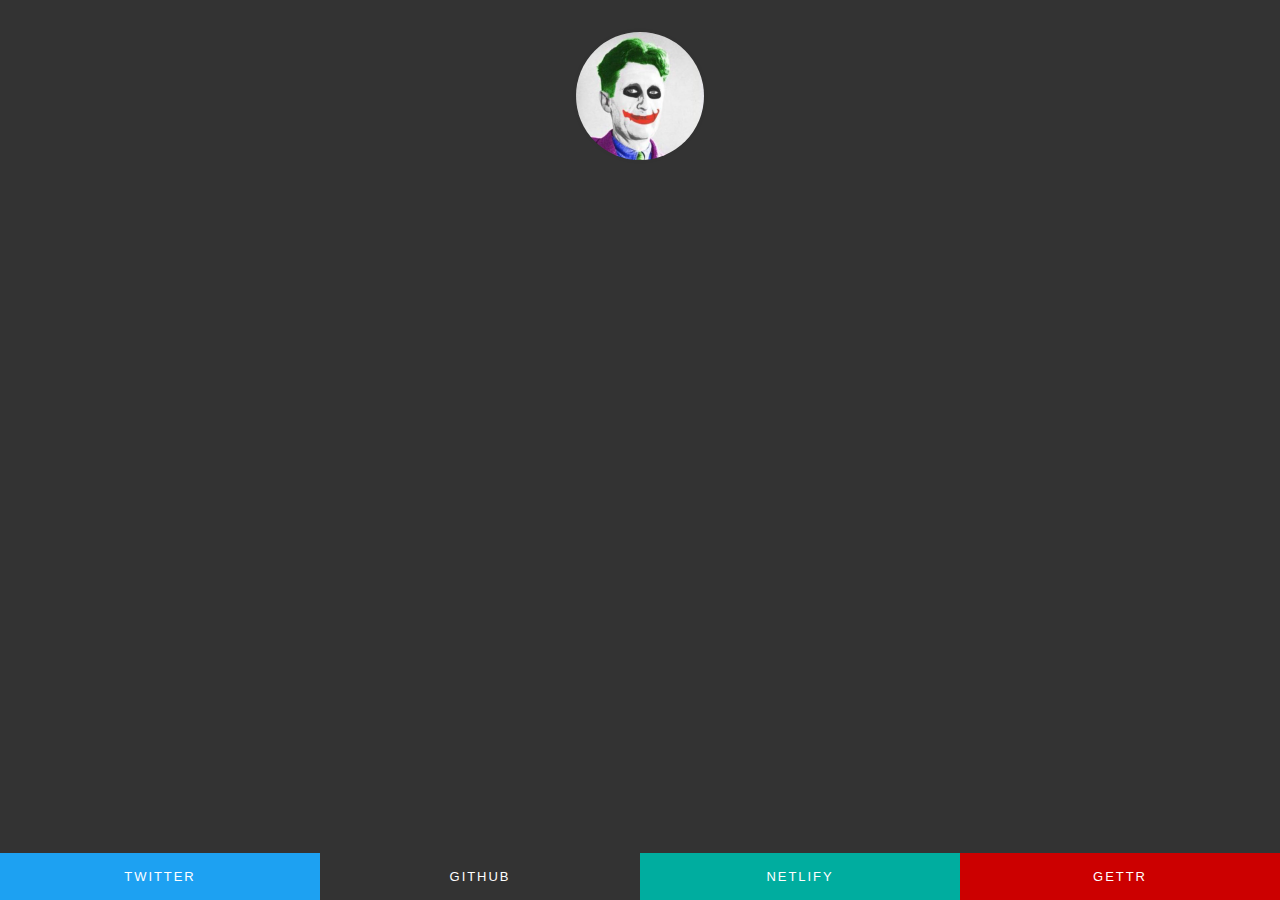
==== site/index.html @ 6730dc59 "Added meta tags" ====
<!doctype html><html lang="de"><head><meta charset="UTF-8"><meta name="viewport" content="width=device-width,initial-scale=1"><title>George Oorrrwell</title><link rel="stylesheet" href="./style.css"><link rel="apple-touch-icon" sizes="180x180" href="/apple-touch-icon.png"><link rel="icon" type="image/png" sizes="32x32" href="/favicon-32x32.png"><link rel="icon" type="image/png" sizes="16x16" href="/favicon-16x16.png"><link rel="manifest" href="/site.webmanifest"><link rel="mask-icon" href="/safari-pinned-tab.svg" color="#5bbad5"><meta name="msapplication-TileColor" content="#da532c"><meta name="theme-color" content="#ffffff"><meta name="robots" content="index, follow, noarchive, noimageindex"><meta name="" content="Oorrrwell - insanity divides the world"><style type="text/css" media="screen">:root{--sans:"Fira Sans";--clr-base:#333;--clr-facebook:#1877f2;--clr-gettr:#c00;--clr-github:#333;--clr-netlify:#00ad9f;--clr-twitter:#1da1f2;--spacing:1rem}html{font-family:-apple-system,BlinkMacSystemFont,"Segoe UI",Roboto,Oxygen,Ubuntu,Cantarell,"Open Sans","Helvetica Neue",sans-serif}body,html{min-height:100vh}.bg-base{background-color:var(--clr-base)}.bg-facebook{background-color:var(--clr-facebook)}.bg-gettr{background-color:var(--clr-gettr)}.bg-github{background-color:var(--clr-github)}.bg-netlify{background-color:var(--clr-netlify)}.bg-twitter{background-color:var(--clr-twitter)}.clr-base{color:var(--clr-base)}.clr-white{color:#fff}.clr-facebook{color:var(--clr-facebook)}.clr-gettr{color:var(--clr-gettr)}.clr-github{color:var(--clr-github)}.clr-netlify{color:var(--clr-netlify)}.clr-twitter{color:var(--clr-twitter)}.layout-default{display:grid;grid-template-rows:min-content auto auto max-content}.content-center{display:flex;justify-content:center}.hidden{display:none;visibility:hidden}.social{background:pink}.social ul{display:flex}.social li{flex:1 1 1px}.social li a{display:block;font-size:13px;letter-spacing:.15em;padding:var(--spacing) 0;text-align:center;text-decoration:none;text-transform:uppercase}ul{list-style:none;margin:0;padding:0}li{margin:0;padding:0}</style></head><body class="bg-base layout-default"><header class="content-center"><img class="circle centered logo" src="./assets/oorrrwell.jpg" alt="George Oorrrwell" loading="lazy" height="384" width="384"></header><main></main><footer></footer><div class="social"><ul><li class="twitter"><a class="bg-twitter clr-white" href="https://twitter.com/oorrrwell" target="_blank"><span class="service">Twitter</span><span class="handle hidden">Oorrrwell</span></a></li><li class="github"><a class="bg-github clr-white" href="https://github.com/oorrrwell" target="_blank"><span class="service">Github</span><span class="handle hidden">Oorrrwell</span></a></li><li class="netlify"><a class="bg-netlify clr-white" href="https://oorrrwell.netlify.com/" target="_blank"><span class="service">Netlify</span><span class="handle hidden">Oorrrwell</span></a></li><li class="gettr"><a class="bg-gettr clr-white" href="https://gettr.com/user/oorrrwell" target="_blank"><span class="service">gettr</span><span class="handle hidden">Oorrrwell</span></a></li></ul></div></body></html>
---- site/style.css ----
html{-webkit-box-sizing:border-box;box-sizing:border-box}*,:after,:before{-webkit-box-sizing:inherit;box-sizing:inherit}*{margin:0px;padding:0px}body,html{background-color:#ebebeb}b img.centered{margin:0 auto}img.circle{border-radius:50%}header img{display:block;height:auto;max-width:128px}header{padding:2rem 1rem}.logo{-webkit-box-shadow:0px 0px 12px -6px rgba(0,0,0,0.1);box-shadow:0px 0px 12px -6px rgba(0,0,0,0.1)}
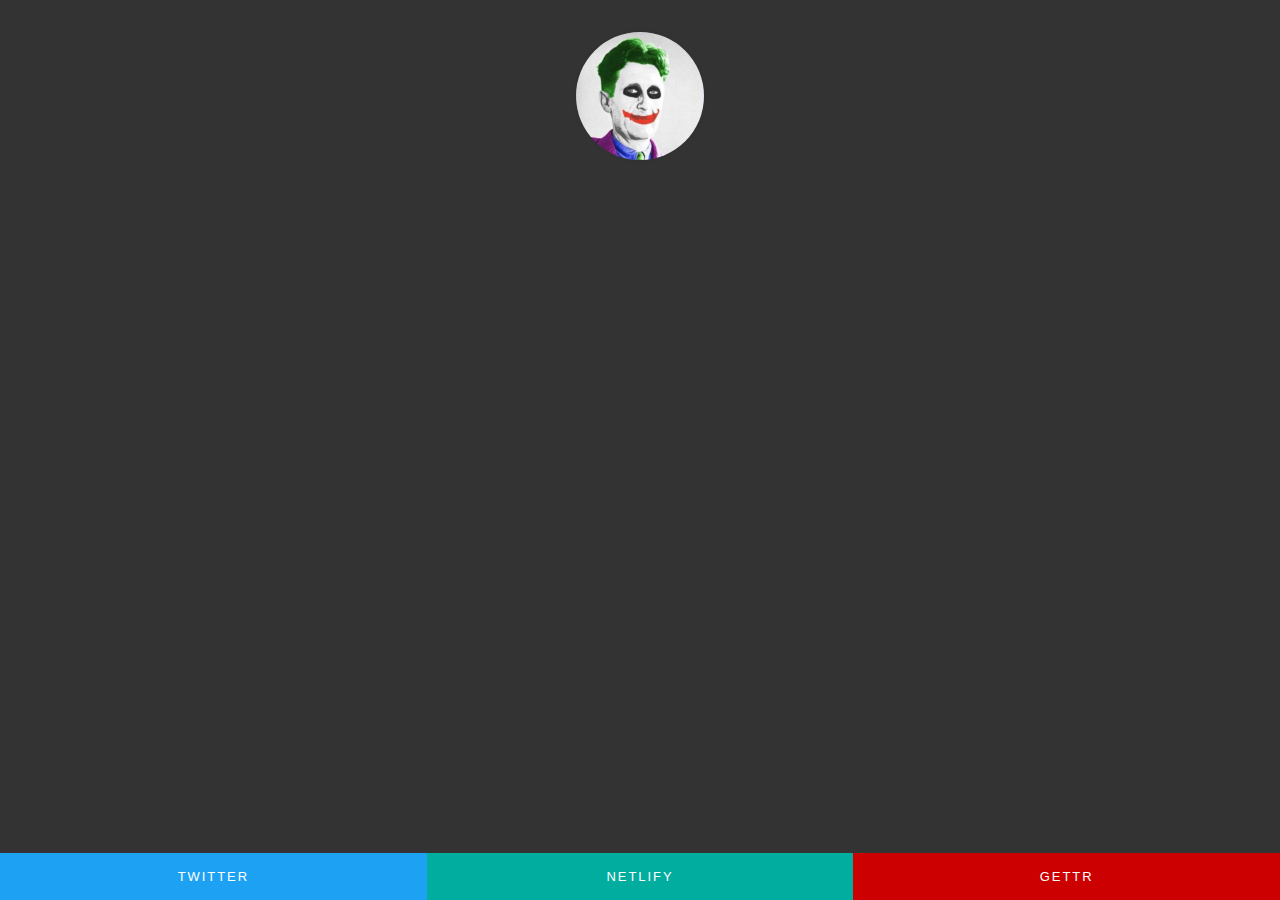
==== commit 51d6ae66: "None github" ====
--- a/site/index.html
+++ b/site/index.html
@@ -1 +1 @@
-<!doctype html><html lang="de"><head><meta charset="UTF-8"><meta name="viewport" content="width=device-width,initial-scale=1"><title>George Oorrrwell</title><link rel="stylesheet" href="./style.css"><link rel="apple-touch-icon" sizes="180x180" href="/apple-touch-icon.png"><link rel="icon" type="image/png" sizes="32x32" href="/favicon-32x32.png"><link rel="icon" type="image/png" sizes="16x16" href="/favicon-16x16.png"><link rel="manifest" href="/site.webmanifest"><link rel="mask-icon" href="/safari-pinned-tab.svg" color="#5bbad5"><meta name="msapplication-TileColor" content="#da532c"><meta name="theme-color" content="#ffffff"><meta name="robots" content="index, follow, noarchive, noimageindex"><meta name="" content="Oorrrwell - insanity divides the world"><style type="text/css" media="screen">:root{--sans:"Fira Sans";--clr-base:#333;--clr-facebook:#1877f2;--clr-gettr:#c00;--clr-github:#333;--clr-netlify:#00ad9f;--clr-twitter:#1da1f2;--spacing:1rem}html{font-family:-apple-system,BlinkMacSystemFont,"Segoe UI",Roboto,Oxygen,Ubuntu,Cantarell,"Open Sans","Helvetica Neue",sans-serif}body,html{min-height:100vh}.bg-base{background-color:var(--clr-base)}.bg-facebook{background-color:var(--clr-facebook)}.bg-gettr{background-color:var(--clr-gettr)}.bg-github{background-color:var(--clr-github)}.bg-netlify{background-color:var(--clr-netlify)}.bg-twitter{background-color:var(--clr-twitter)}.clr-base{color:var(--clr-base)}.clr-white{color:#fff}.clr-facebook{color:var(--clr-facebook)}.clr-gettr{color:var(--clr-gettr)}.clr-github{color:var(--clr-github)}.clr-netlify{color:var(--clr-netlify)}.clr-twitter{color:var(--clr-twitter)}.layout-default{display:grid;grid-template-rows:min-content auto auto max-content}.content-center{display:flex;justify-content:center}.hidden{display:none;visibility:hidden}.social{background:pink}.social ul{display:flex}.social li{flex:1 1 1px}.social li a{display:block;font-size:13px;letter-spacing:.15em;padding:var(--spacing) 0;text-align:center;text-decoration:none;text-transform:uppercase}ul{list-style:none;margin:0;padding:0}li{margin:0;padding:0}</style></head><body class="bg-base layout-default"><header class="content-center"><img class="circle centered logo" src="./assets/oorrrwell.jpg" alt="George Oorrrwell" loading="lazy" height="384" width="384"></header><main></main><footer></footer><div class="social"><ul><li class="twitter"><a class="bg-twitter clr-white" href="https://twitter.com/oorrrwell" target="_blank"><span class="service">Twitter</span><span class="handle hidden">Oorrrwell</span></a></li><li class="github"><a class="bg-github clr-white" href="https://github.com/oorrrwell" target="_blank"><span class="service">Github</span><span class="handle hidden">Oorrrwell</span></a></li><li class="netlify"><a class="bg-netlify clr-white" href="https://oorrrwell.netlify.com/" target="_blank"><span class="service">Netlify</span><span class="handle hidden">Oorrrwell</span></a></li><li class="gettr"><a class="bg-gettr clr-white" href="https://gettr.com/user/oorrrwell" target="_blank"><span class="service">gettr</span><span class="handle hidden">Oorrrwell</span></a></li></ul></div></body></html>+<!doctype html><html lang="de"><head><meta charset="UTF-8"><meta name="viewport" content="width=device-width,initial-scale=1"><title>George Oorrrwell</title><link rel="stylesheet" href="./style.css"><link rel="apple-touch-icon" sizes="180x180" href="/apple-touch-icon.png"><link rel="icon" type="image/png" sizes="32x32" href="/favicon-32x32.png"><link rel="icon" type="image/png" sizes="16x16" href="/favicon-16x16.png"><link rel="manifest" href="/site.webmanifest"><link rel="mask-icon" href="/safari-pinned-tab.svg" color="#5bbad5"><meta name="msapplication-TileColor" content="#da532c"><meta name="theme-color" content="#ffffff"><meta name="robots" content="index, follow, noarchive, noimageindex"><meta name="" content="Oorrrwell - insanity divides the world"><style type="text/css" media="screen">:root{--sans:"Fira Sans";--clr-base:#333;--clr-facebook:#1877f2;--clr-gettr:#c00;--clr-github:#333;--clr-netlify:#00ad9f;--clr-twitter:#1da1f2;--spacing:1rem}html{font-family:-apple-system,BlinkMacSystemFont,"Segoe UI",Roboto,Oxygen,Ubuntu,Cantarell,"Open Sans","Helvetica Neue",sans-serif}body,html{min-height:100vh}.bg-base{background-color:var(--clr-base)}.bg-facebook{background-color:var(--clr-facebook)}.bg-gettr{background-color:var(--clr-gettr)}.bg-github{background-color:var(--clr-github)}.bg-netlify{background-color:var(--clr-netlify)}.bg-twitter{background-color:var(--clr-twitter)}.clr-base{color:var(--clr-base)}.clr-white{color:#fff}.clr-facebook{color:var(--clr-facebook)}.clr-gettr{color:var(--clr-gettr)}.clr-github{color:var(--clr-github)}.clr-netlify{color:var(--clr-netlify)}.clr-twitter{color:var(--clr-twitter)}.layout-default{display:grid;grid-template-rows:min-content auto auto max-content}.content-center{display:flex;justify-content:center}.hidden{display:none;visibility:hidden}.social{background:pink}.social ul{display:flex}.social li{flex:1 1 1px}.social li a{display:block;font-size:13px;letter-spacing:.15em;padding:var(--spacing) 0;text-align:center;text-decoration:none;text-transform:uppercase}ul{list-style:none;margin:0;padding:0}li{margin:0;padding:0}</style></head><body class="bg-base layout-default"><header class="content-center"><img class="circle centered logo" src="./assets/oorrrwell.jpg" alt="George Oorrrwell" loading="lazy" height="384" width="384"></header><main></main><footer></footer><div class="social"><ul><li class="twitter"><a class="bg-twitter clr-white" href="https://twitter.com/oorrrwell" target="_blank"><span class="service">Twitter</span><span class="handle hidden">Oorrrwell</span></a></li><li class="netlify"><a class="bg-netlify clr-white" href="https://oorrrwell.netlify.com/" target="_blank"><span class="service">Netlify</span><span class="handle hidden">Oorrrwell</span></a></li><li class="gettr"><a class="bg-gettr clr-white" href="https://gettr.com/user/oorrrwell" target="_blank"><span class="service">gettr</span><span class="handle hidden">Oorrrwell</span></a></li></ul></div></body></html>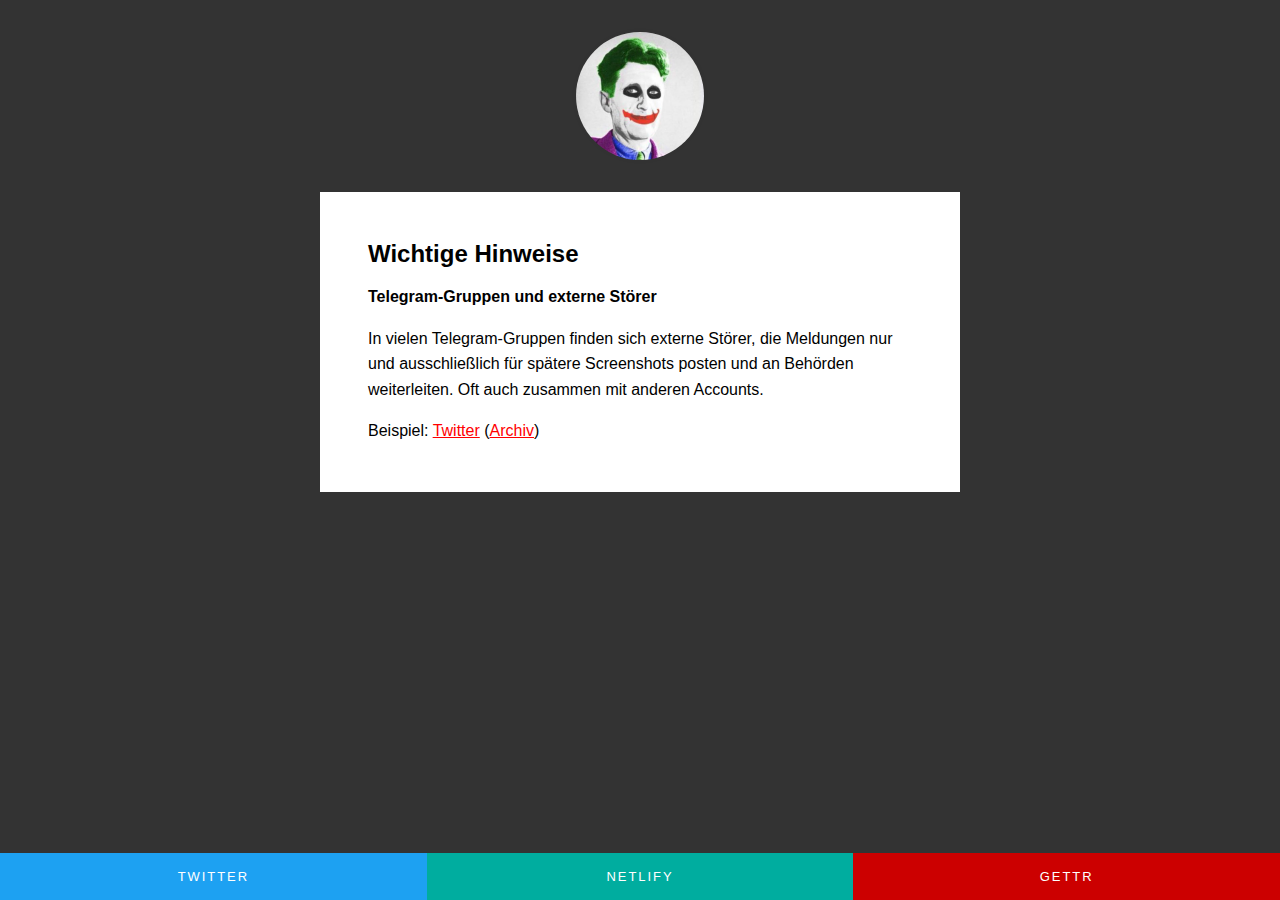
==== commit ffea66d7: "added note" ====
--- a/site/index.html
+++ b/site/index.html
@@ -1 +1 @@
-<!doctype html><html lang="de"><head><meta charset="UTF-8"><meta name="viewport" content="width=device-width,initial-scale=1"><title>George Oorrrwell</title><link rel="stylesheet" href="./style.css"><link rel="apple-touch-icon" sizes="180x180" href="/apple-touch-icon.png"><link rel="icon" type="image/png" sizes="32x32" href="/favicon-32x32.png"><link rel="icon" type="image/png" sizes="16x16" href="/favicon-16x16.png"><link rel="manifest" href="/site.webmanifest"><link rel="mask-icon" href="/safari-pinned-tab.svg" color="#5bbad5"><meta name="msapplication-TileColor" content="#da532c"><meta name="theme-color" content="#ffffff"><meta name="robots" content="index, follow, noarchive, noimageindex"><meta name="" content="Oorrrwell - insanity divides the world"><style type="text/css" media="screen">:root{--sans:"Fira Sans";--clr-base:#333;--clr-facebook:#1877f2;--clr-gettr:#c00;--clr-github:#333;--clr-netlify:#00ad9f;--clr-twitter:#1da1f2;--spacing:1rem}html{font-family:-apple-system,BlinkMacSystemFont,"Segoe UI",Roboto,Oxygen,Ubuntu,Cantarell,"Open Sans","Helvetica Neue",sans-serif}body,html{min-height:100vh}.bg-base{background-color:var(--clr-base)}.bg-facebook{background-color:var(--clr-facebook)}.bg-gettr{background-color:var(--clr-gettr)}.bg-github{background-color:var(--clr-github)}.bg-netlify{background-color:var(--clr-netlify)}.bg-twitter{background-color:var(--clr-twitter)}.clr-base{color:var(--clr-base)}.clr-white{color:#fff}.clr-facebook{color:var(--clr-facebook)}.clr-gettr{color:var(--clr-gettr)}.clr-github{color:var(--clr-github)}.clr-netlify{color:var(--clr-netlify)}.clr-twitter{color:var(--clr-twitter)}.layout-default{display:grid;grid-template-rows:min-content auto auto max-content}.content-center{display:flex;justify-content:center}.hidden{display:none;visibility:hidden}.social{background:pink}.social ul{display:flex}.social li{flex:1 1 1px}.social li a{display:block;font-size:13px;letter-spacing:.15em;padding:var(--spacing) 0;text-align:center;text-decoration:none;text-transform:uppercase}ul{list-style:none;margin:0;padding:0}li{margin:0;padding:0}</style></head><body class="bg-base layout-default"><header class="content-center"><img class="circle centered logo" src="./assets/oorrrwell.jpg" alt="George Oorrrwell" loading="lazy" height="384" width="384"></header><main></main><footer></footer><div class="social"><ul><li class="twitter"><a class="bg-twitter clr-white" href="https://twitter.com/oorrrwell" target="_blank"><span class="service">Twitter</span><span class="handle hidden">Oorrrwell</span></a></li><li class="netlify"><a class="bg-netlify clr-white" href="https://oorrrwell.netlify.com/" target="_blank"><span class="service">Netlify</span><span class="handle hidden">Oorrrwell</span></a></li><li class="gettr"><a class="bg-gettr clr-white" href="https://gettr.com/user/oorrrwell" target="_blank"><span class="service">gettr</span><span class="handle hidden">Oorrrwell</span></a></li></ul></div></body></html>+<!doctype html><html lang="de"><head><meta charset="UTF-8"><meta name="viewport" content="width=device-width,initial-scale=1"><title>George Oorrrwell</title><link rel="stylesheet" href="./style.css"><link rel="apple-touch-icon" sizes="180x180" href="/apple-touch-icon.png"><link rel="icon" type="image/png" sizes="32x32" href="/favicon-32x32.png"><link rel="icon" type="image/png" sizes="16x16" href="/favicon-16x16.png"><link rel="manifest" href="/site.webmanifest"><link rel="mask-icon" href="/safari-pinned-tab.svg" color="#5bbad5"><meta name="msapplication-TileColor" content="#da532c"><meta name="theme-color" content="#ffffff"><meta name="robots" content="index, follow, noarchive, noimageindex"><link type="text/plain" rel="author" href="https://oorrrwell.xyz/humans.txt"><meta name="" content="Oorrrwell - insanity divides the world"><style type="text/css" media="screen">:root{--sans:"Fira Sans";--clr-base:#333;--clr-facebook:#1877f2;--clr-gettr:#c00;--clr-github:#333;--clr-netlify:#00ad9f;--clr-twitter:#1da1f2;--spacing:1rem}html{font-family:-apple-system,BlinkMacSystemFont,"Segoe UI",Roboto,Oxygen,Ubuntu,Cantarell,"Open Sans","Helvetica Neue",sans-serif}body,html{min-height:100vh}article{background:#fff;padding:3rem;margin:0 auto;max-width:640px}h2{margin:0 0 1rem 0;padding:0}p{line-height:1.6}p+p{margin-top:1rem}article a{color:red}.bg-base{background-color:var(--clr-base)}.bg-facebook{background-color:var(--clr-facebook)}.bg-gettr{background-color:var(--clr-gettr)}.bg-github{background-color:var(--clr-github)}.bg-netlify{background-color:var(--clr-netlify)}.bg-twitter{background-color:var(--clr-twitter)}.clr-base{color:var(--clr-base)}.clr-white{color:#fff}.clr-facebook{color:var(--clr-facebook)}.clr-gettr{color:var(--clr-gettr)}.clr-github{color:var(--clr-github)}.clr-netlify{color:var(--clr-netlify)}.clr-twitter{color:var(--clr-twitter)}.layout-default{display:grid;grid-template-rows:min-content auto auto max-content}.content-center{display:flex;justify-content:center}.hidden{display:none;visibility:hidden}.social{background:pink}.social ul{display:flex}.social li{flex:1 1 1px}.social li a{display:block;font-size:13px;letter-spacing:.15em;padding:var(--spacing) 0;text-align:center;text-decoration:none;text-transform:uppercase}ul{list-style:none;margin:0;padding:0}li{margin:0;padding:0}</style></head><body class="bg-base layout-default"><header class="content-center"><img class="circle centered logo" src="./assets/oorrrwell.jpg" alt="George Oorrrwell" loading="lazy" height="384" width="384"></header><main><article><h2>Wichtige Hinweise</h2><ul><li><p><strong>Telegram-Gruppen und externe Störer</strong></p><p>In vielen Telegram-Gruppen finden sich externe Störer, die Meldungen nur und ausschließlich für spätere Screenshots posten und an Behörden weiterleiten. Oft auch zusammen mit anderen Accounts.</p><p>Beispiel: <a href="https://twitter.com/PatronRX/status/1475217815707729936" target="_blank">Twitter</a> (<a href="https://archive.is/wzZms" target="_blank">Archiv</a>)</p></li></ul></article></main><footer></footer><div class="social"><ul><li class="twitter"><a class="bg-twitter clr-white" href="https://twitter.com/oorrrwell" target="_blank"><span class="service">Twitter</span><span class="handle hidden">Oorrrwell</span></a></li><li class="netlify"><a class="bg-netlify clr-white" href="https://oorrrwell.netlify.com/" target="_blank"><span class="service">Netlify</span><span class="handle hidden">Oorrrwell</span></a></li><li class="gettr"><a class="bg-gettr clr-white" href="https://gettr.com/user/oorrrwell" target="_blank"><span class="service">gettr</span><span class="handle hidden">Oorrrwell</span></a></li></ul><a href="https://das-beste-deutschland-aller-zeiten.de/" target="_blank" title="Das beste Deutschland aller Zeiten"></a></div></body></html>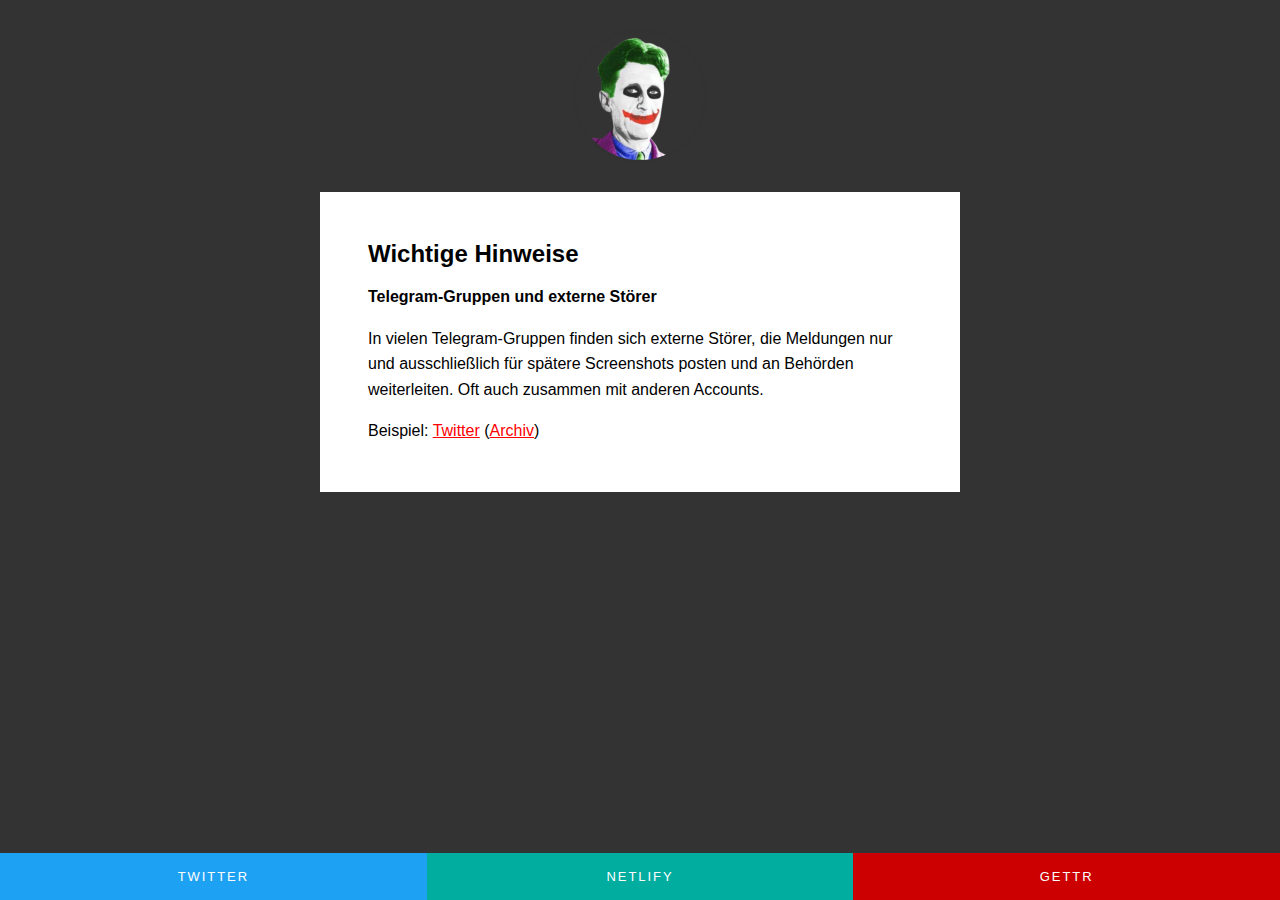
==== commit 90a73c49: "2022-01-22" ====
--- a/site/index.html
+++ b/site/index.html
@@ -1 +1 @@
-<!doctype html><html lang="de"><head><meta charset="UTF-8"><meta name="viewport" content="width=device-width,initial-scale=1"><title>George Oorrrwell</title><link rel="stylesheet" href="./style.css"><link rel="apple-touch-icon" sizes="180x180" href="/apple-touch-icon.png"><link rel="icon" type="image/png" sizes="32x32" href="/favicon-32x32.png"><link rel="icon" type="image/png" sizes="16x16" href="/favicon-16x16.png"><link rel="manifest" href="/site.webmanifest"><link rel="mask-icon" href="/safari-pinned-tab.svg" color="#5bbad5"><meta name="msapplication-TileColor" content="#da532c"><meta name="theme-color" content="#ffffff"><meta name="robots" content="index, follow, noarchive, noimageindex"><link type="text/plain" rel="author" href="https://oorrrwell.xyz/humans.txt"><meta name="" content="Oorrrwell - insanity divides the world"><style type="text/css" media="screen">:root{--sans:"Fira Sans";--clr-base:#333;--clr-facebook:#1877f2;--clr-gettr:#c00;--clr-github:#333;--clr-netlify:#00ad9f;--clr-twitter:#1da1f2;--spacing:1rem}html{font-family:-apple-system,BlinkMacSystemFont,"Segoe UI",Roboto,Oxygen,Ubuntu,Cantarell,"Open Sans","Helvetica Neue",sans-serif}body,html{min-height:100vh}article{background:#fff;padding:3rem;margin:0 auto;max-width:640px}h2{margin:0 0 1rem 0;padding:0}p{line-height:1.6}p+p{margin-top:1rem}article a{color:red}.bg-base{background-color:var(--clr-base)}.bg-facebook{background-color:var(--clr-facebook)}.bg-gettr{background-color:var(--clr-gettr)}.bg-github{background-color:var(--clr-github)}.bg-netlify{background-color:var(--clr-netlify)}.bg-twitter{background-color:var(--clr-twitter)}.clr-base{color:var(--clr-base)}.clr-white{color:#fff}.clr-facebook{color:var(--clr-facebook)}.clr-gettr{color:var(--clr-gettr)}.clr-github{color:var(--clr-github)}.clr-netlify{color:var(--clr-netlify)}.clr-twitter{color:var(--clr-twitter)}.layout-default{display:grid;grid-template-rows:min-content auto auto max-content}.content-center{display:flex;justify-content:center}.hidden{display:none;visibility:hidden}.social{background:pink}.social ul{display:flex}.social li{flex:1 1 1px}.social li a{display:block;font-size:13px;letter-spacing:.15em;padding:var(--spacing) 0;text-align:center;text-decoration:none;text-transform:uppercase}ul{list-style:none;margin:0;padding:0}li{margin:0;padding:0}</style></head><body class="bg-base layout-default"><header class="content-center"><img class="circle centered logo" src="./assets/oorrrwell.jpg" alt="George Oorrrwell" loading="lazy" height="384" width="384"></header><main><article><h2>Wichtige Hinweise</h2><ul><li><p><strong>Telegram-Gruppen und externe Störer</strong></p><p>In vielen Telegram-Gruppen finden sich externe Störer, die Meldungen nur und ausschließlich für spätere Screenshots posten und an Behörden weiterleiten. Oft auch zusammen mit anderen Accounts.</p><p>Beispiel: <a href="https://twitter.com/PatronRX/status/1475217815707729936" target="_blank">Twitter</a> (<a href="https://archive.is/wzZms" target="_blank">Archiv</a>)</p></li></ul></article></main><footer></footer><div class="social"><ul><li class="twitter"><a class="bg-twitter clr-white" href="https://twitter.com/oorrrwell" target="_blank"><span class="service">Twitter</span><span class="handle hidden">Oorrrwell</span></a></li><li class="netlify"><a class="bg-netlify clr-white" href="https://oorrrwell.netlify.com/" target="_blank"><span class="service">Netlify</span><span class="handle hidden">Oorrrwell</span></a></li><li class="gettr"><a class="bg-gettr clr-white" href="https://gettr.com/user/oorrrwell" target="_blank"><span class="service">gettr</span><span class="handle hidden">Oorrrwell</span></a></li></ul><a href="https://das-beste-deutschland-aller-zeiten.de/" target="_blank" title="Das beste Deutschland aller Zeiten"></a></div></body></html>+<!doctype html><html lang="de"><head><meta charset="UTF-8"><meta name="viewport" content="width=device-width,initial-scale=1"><title>George Oorrrwell</title><link rel="stylesheet" href="./style.css"><link rel="apple-touch-icon" sizes="180x180" href="/apple-touch-icon.png"><link rel="icon" type="image/png" sizes="32x32" href="/favicon-32x32.png"><link rel="icon" type="image/png" sizes="16x16" href="/favicon-16x16.png"><link rel="manifest" href="/site.webmanifest"><link rel="mask-icon" href="/safari-pinned-tab.svg" color="#5bbad5"><meta name="msapplication-TileColor" content="#da532c"><meta name="theme-color" content="#ffffff"><meta name="robots" content="index, follow, noarchive, noimageindex"><link type="text/plain" rel="author" href="https://oorrrwell.xyz/humans.txt"><meta name="" content="Oorrrwell - insanity divides the world"><style type="text/css" media="screen">:root{--sans:"Fira Sans";--clr-base:#333;--clr-facebook:#1877f2;--clr-gettr:#c00;--clr-github:#333;--clr-netlify:#00ad9f;--clr-twitter:#1da1f2;--spacing:1rem}html{font-family:-apple-system,BlinkMacSystemFont,"Segoe UI",Roboto,Oxygen,Ubuntu,Cantarell,"Open Sans","Helvetica Neue",sans-serif}body,html{min-height:100vh}article{background:#fff;padding:3rem;margin:0 auto;max-width:640px}h2{margin:0 0 1rem 0;padding:0}p{line-height:1.6}p+p{margin-top:1rem}article a{color:red}.bg-base{background-color:var(--clr-base)}.bg-facebook{background-color:var(--clr-facebook)}.bg-gettr{background-color:var(--clr-gettr)}.bg-github{background-color:var(--clr-github)}.bg-netlify{background-color:var(--clr-netlify)}.bg-twitter{background-color:var(--clr-twitter)}.clr-base{color:var(--clr-base)}.clr-white{color:#fff}.clr-facebook{color:var(--clr-facebook)}.clr-gettr{color:var(--clr-gettr)}.clr-github{color:var(--clr-github)}.clr-netlify{color:var(--clr-netlify)}.clr-twitter{color:var(--clr-twitter)}.layout-default{display:grid;grid-template-rows:min-content auto auto max-content}.content-center{display:flex;justify-content:center}.hidden{display:none;visibility:hidden}.social{background:pink}.social ul{display:flex}.social li{flex:1 1 1px}.social li a{display:block;font-size:13px;letter-spacing:.15em;padding:var(--spacing) 0;text-align:center;text-decoration:none;text-transform:uppercase}ul{list-style:none;margin:0;padding:0}li{margin:0;padding:0}</style></head><body class="bg-base layout-default"><header class="content-center"><img class="circle centered logo" src="[data-uri]" alt="George Oorrrwell" loading="lazy" height="384" width="384"> <img alt=""></header><main><article><h2>Wichtige Hinweise</h2><ul><li><p><strong>Telegram-Gruppen und externe Störer</strong></p><p>In vielen Telegram-Gruppen finden sich externe Störer, die Meldungen nur und ausschließlich für spätere Screenshots posten und an Behörden weiterleiten. Oft auch zusammen mit anderen Accounts.</p><p>Beispiel: <a href="https://twitter.com/PatronRX/status/1475217815707729936" target="_blank">Twitter</a> (<a href="https://archive.is/wzZms" target="_blank">Archiv</a>)</p></li></ul></article></main><footer></footer><div class="social"><ul><li class="twitter"><a class="bg-twitter clr-white" href="https://twitter.com/oorrrwell" target="_blank"><span class="service">Twitter</span><span class="handle hidden">Oorrrwell</span></a></li><li class="netlify"><a class="bg-netlify clr-white" href="https://oorrrwell.netlify.com/" target="_blank"><span class="service">Netlify</span><span class="handle hidden">Oorrrwell</span></a></li><li class="gettr"><a class="bg-gettr clr-white" href="https://gettr.com/user/oorrrwell" target="_blank"><span class="service">gettr</span><span class="handle hidden">Oorrrwell</span></a></li></ul><a href="https://das-beste-deutschland-aller-zeiten.de/" target="_blank" title="Das beste Deutschland aller Zeiten"></a></div></body></html>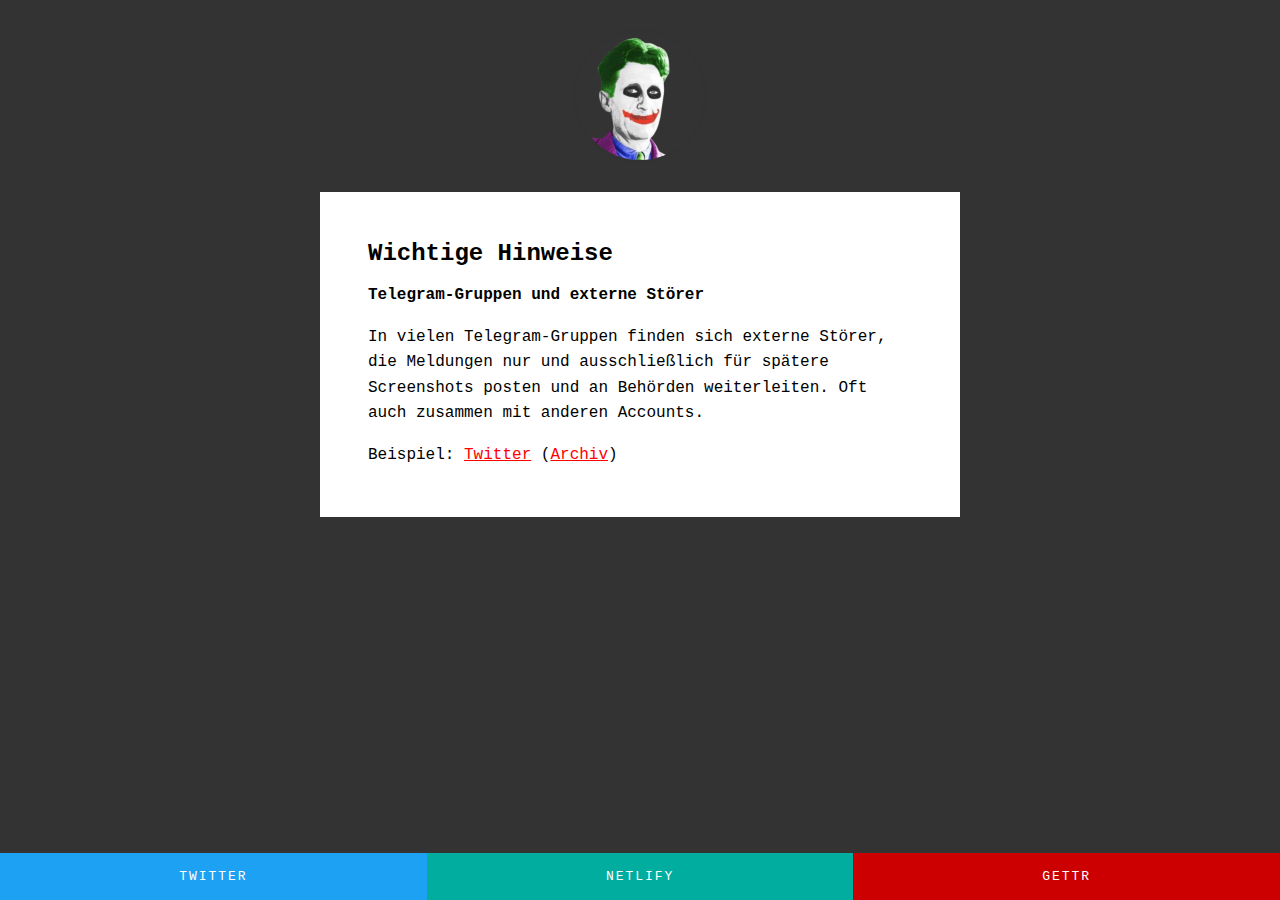
==== commit a6a41c4f: "2022-01-22" ====
--- a/site/index.html
+++ b/site/index.html
@@ -1 +1 @@
-<!doctype html><html lang="de"><head><meta charset="UTF-8"><meta name="viewport" content="width=device-width,initial-scale=1"><title>George Oorrrwell</title><link rel="stylesheet" href="./style.css"><link rel="apple-touch-icon" sizes="180x180" href="/apple-touch-icon.png"><link rel="icon" type="image/png" sizes="32x32" href="/favicon-32x32.png"><link rel="icon" type="image/png" sizes="16x16" href="/favicon-16x16.png"><link rel="manifest" href="/site.webmanifest"><link rel="mask-icon" href="/safari-pinned-tab.svg" color="#5bbad5"><meta name="msapplication-TileColor" content="#da532c"><meta name="theme-color" content="#ffffff"><meta name="robots" content="index, follow, noarchive, noimageindex"><link type="text/plain" rel="author" href="https://oorrrwell.xyz/humans.txt"><meta name="" content="Oorrrwell - insanity divides the world"><style type="text/css" media="screen">:root{--sans:"Fira Sans";--clr-base:#333;--clr-facebook:#1877f2;--clr-gettr:#c00;--clr-github:#333;--clr-netlify:#00ad9f;--clr-twitter:#1da1f2;--spacing:1rem}html{font-family:-apple-system,BlinkMacSystemFont,"Segoe UI",Roboto,Oxygen,Ubuntu,Cantarell,"Open Sans","Helvetica Neue",sans-serif}body,html{min-height:100vh}article{background:#fff;padding:3rem;margin:0 auto;max-width:640px}h2{margin:0 0 1rem 0;padding:0}p{line-height:1.6}p+p{margin-top:1rem}article a{color:red}.bg-base{background-color:var(--clr-base)}.bg-facebook{background-color:var(--clr-facebook)}.bg-gettr{background-color:var(--clr-gettr)}.bg-github{background-color:var(--clr-github)}.bg-netlify{background-color:var(--clr-netlify)}.bg-twitter{background-color:var(--clr-twitter)}.clr-base{color:var(--clr-base)}.clr-white{color:#fff}.clr-facebook{color:var(--clr-facebook)}.clr-gettr{color:var(--clr-gettr)}.clr-github{color:var(--clr-github)}.clr-netlify{color:var(--clr-netlify)}.clr-twitter{color:var(--clr-twitter)}.layout-default{display:grid;grid-template-rows:min-content auto auto max-content}.content-center{display:flex;justify-content:center}.hidden{display:none;visibility:hidden}.social{background:pink}.social ul{display:flex}.social li{flex:1 1 1px}.social li a{display:block;font-size:13px;letter-spacing:.15em;padding:var(--spacing) 0;text-align:center;text-decoration:none;text-transform:uppercase}ul{list-style:none;margin:0;padding:0}li{margin:0;padding:0}</style></head><body class="bg-base layout-default"><header class="content-center"><img class="circle centered logo" src="[data-uri]" alt="George Oorrrwell" loading="lazy" height="384" width="384"> <img alt=""></header><main><article><h2>Wichtige Hinweise</h2><ul><li><p><strong>Telegram-Gruppen und externe Störer</strong></p><p>In vielen Telegram-Gruppen finden sich externe Störer, die Meldungen nur und ausschließlich für spätere Screenshots posten und an Behörden weiterleiten. Oft auch zusammen mit anderen Accounts.</p><p>Beispiel: <a href="https://twitter.com/PatronRX/status/1475217815707729936" target="_blank">Twitter</a> (<a href="https://archive.is/wzZms" target="_blank">Archiv</a>)</p></li></ul></article></main><footer></footer><div class="social"><ul><li class="twitter"><a class="bg-twitter clr-white" href="https://twitter.com/oorrrwell" target="_blank"><span class="service">Twitter</span><span class="handle hidden">Oorrrwell</span></a></li><li class="netlify"><a class="bg-netlify clr-white" href="https://oorrrwell.netlify.com/" target="_blank"><span class="service">Netlify</span><span class="handle hidden">Oorrrwell</span></a></li><li class="gettr"><a class="bg-gettr clr-white" href="https://gettr.com/user/oorrrwell" target="_blank"><span class="service">gettr</span><span class="handle hidden">Oorrrwell</span></a></li></ul><a href="https://das-beste-deutschland-aller-zeiten.de/" target="_blank" title="Das beste Deutschland aller Zeiten"></a></div></body></html>+<!doctype html><html lang="de"><head><meta charset="UTF-8"><meta name="viewport" content="width=device-width,initial-scale=1"><title>George Oorrrwell</title><link rel="stylesheet" href="./style.css"><link rel="apple-touch-icon" sizes="180x180" href="/apple-touch-icon.png"><link rel="icon" type="image/png" sizes="32x32" href="/favicon-32x32.png"><link rel="icon" type="image/png" sizes="16x16" href="/favicon-16x16.png"><link rel="manifest" href="/site.webmanifest"><link rel="mask-icon" href="/safari-pinned-tab.svg" color="#5bbad5"><meta name="msapplication-TileColor" content="#da532c"><meta name="theme-color" content="#ffffff"><meta name="robots" content="index, follow, noarchive, noimageindex"><link type="text/plain" rel="author" href="https://oorrrwell.xyz/humans.txt"><meta name="" content="Oorrrwell - insanity divides the world"><style type="text/css" media="screen">:root{--sans:"Fira Sans";--clr-base:#333;--clr-facebook:#1877f2;--clr-gettr:#c00;--clr-github:#333;--clr-netlify:#00ad9f;--clr-twitter:#1da1f2;--spacing:1rem}html{font-family:"Courier New",Courier,monospace}body,html{min-height:100vh}article{background:#fff;padding:3rem;margin:0 auto;max-width:640px}h2{margin:0 0 1rem 0;padding:0}p{line-height:1.6}p+p{margin-top:1rem}article a{color:red}.bg-base{background-color:var(--clr-base)}.bg-facebook{background-color:var(--clr-facebook)}.bg-gettr{background-color:var(--clr-gettr)}.bg-github{background-color:var(--clr-github)}.bg-netlify{background-color:var(--clr-netlify)}.bg-twitter{background-color:var(--clr-twitter)}.clr-base{color:var(--clr-base)}.clr-white{color:#fff}.clr-facebook{color:var(--clr-facebook)}.clr-gettr{color:var(--clr-gettr)}.clr-github{color:var(--clr-github)}.clr-netlify{color:var(--clr-netlify)}.clr-twitter{color:var(--clr-twitter)}.layout-default{display:-ms-grid;display:grid;-ms-grid-rows:-webkit-min-content auto auto -webkit-max-content;-ms-grid-rows:min-content auto auto max-content;grid-template-rows:-webkit-min-content auto auto -webkit-max-content;grid-template-rows:min-content auto auto max-content}.content-center{display:-webkit-box;display:-ms-flexbox;display:flex;-webkit-box-pack:center;-ms-flex-pack:center;justify-content:center}.hidden{display:none;visibility:hidden}.social{background:pink}.social ul{display:-webkit-box;display:-ms-flexbox;display:flex}.social li{-webkit-box-flex:1;-ms-flex:1 1 1px;flex:1 1 1px}.social li a{display:block;font-size:13px;letter-spacing:.15em;padding:var(--spacing) 0;text-align:center;text-decoration:none;text-transform:uppercase}ul{list-style:none;margin:0;padding:0}li{margin:0;padding:0}</style></head><body class="bg-base layout-default"><header class="content-center"><img class="circle centered logo" src="./assets/oorrrwell.png" alt="George Oorrrwell" loading="lazy" height="384" width="384"> <img alt=""></header><main><article><h2>Wichtige Hinweise</h2><ul><li><p><strong>Telegram-Gruppen und externe Störer</strong></p><p>In vielen Telegram-Gruppen finden sich externe Störer, die Meldungen nur und ausschließlich für spätere Screenshots posten und an Behörden weiterleiten. Oft auch zusammen mit anderen Accounts.</p><p>Beispiel: <a href="https://twitter.com/PatronRX/status/1475217815707729936" target="_blank">Twitter</a> (<a href="https://archive.is/wzZms" target="_blank">Archiv</a>)</p></li></ul></article></main><footer></footer><div class="social"><ul><li class="twitter"><a class="bg-twitter clr-white" href="https://twitter.com/oorrrwell" target="_blank"><span class="service">Twitter</span><span class="handle hidden">Oorrrwell</span></a></li><li class="netlify"><a class="bg-netlify clr-white" href="https://oorrrwell.netlify.com/" target="_blank"><span class="service">Netlify</span><span class="handle hidden">Oorrrwell</span></a></li><li class="gettr"><a class="bg-gettr clr-white" href="https://gettr.com/user/oorrrwell" target="_blank"><span class="service">gettr</span><span class="handle hidden">Oorrrwell</span></a></li></ul><a href="https://das-beste-deutschland-aller-zeiten.de/" target="_blank" title="Das beste Deutschland aller Zeiten"></a></div></body></html>